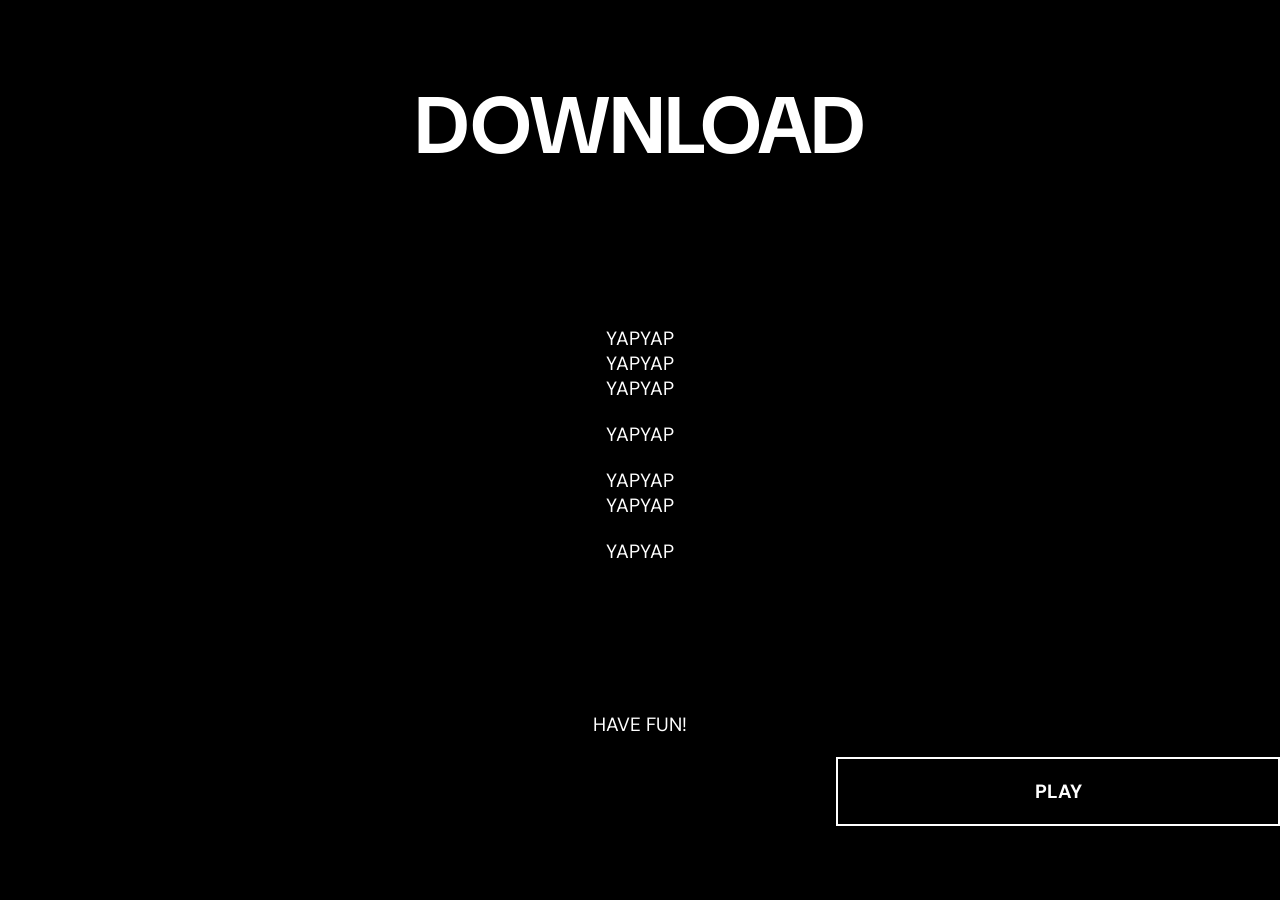
==== Download_Site.html @ 9d28e9a4 "fixed play vs playtest, download needs text and a few adjustments" ====
<!DOCTYPE html>
<html lang="en">
<head>
  <meta charset="utf-8">
  <meta name="viewport" content="width=device-width, initial-scale=1">
  <link rel="stylesheet" href="Main_Site.css">
  <title>Main</title>
</head>
<body>
  <h1>Download</h1>
  <div>
    <p>yapyap</p>
    <p>yapyap</p>
    <p>yapyap</p>
    <br>
    <p>yapyap</p>
    <br>
    <p>yapyap</p>
    <p>yapyap</p>
    <br>
    <p>yapyap</p>
  </div>
  <div id="gap_list">
    <p>Have fun!</p>
    <div class="button_div" id="right_button">
      <a href="Record_Site.html" class="button"  >
        <p>Play</p>
      </a>
    </div>
  </div>




    <!-- <img src="https://images-wixmp-ed30a86b8c4ca887773594c2.wixmp.com/f/95a2e639-7e75-4fdd-85b9-f7e96f5214c3/dm4km6l-5aadce3b-6a99-4916-b422-28a3a61fd808.png/v1/fill/w_1192,h_670,q_70,strp/download_by_s0pp1n4t0r_dm4km6l-pre.jpg?token=eyJ0eXAiOiJKV1QiLCJhbGciOiJIUzI1NiJ9.[base64].CP17zin2ReUWFvOEn0CDR4p49b7D_wB7ePL_hCYgNlw"
    class="background" id="play_vs_playtest_background" alt="Play vs Playtest background">
 
   <div class="button" id="how_to_record_button">
    <a href="Record_Site.html">
      <img
        src="https://images-wixmp-ed30a86b8c4ca887773594c2.wixmp.com/f/95a2e639-7e75-4fdd-85b9-f7e96f5214c3/dm4ko42-9e73b98d-4d5c-4323-97cf-5aa43617eb76.png/v1/fill/w_338,h_71,q_80,strp/how_to_record_by_s0pp1n4t0r_dm4ko42-fullview.jpg?token=eyJ0eXAiOiJKV1QiLCJhbGciOiJIUzI1NiJ9.[base64].vULSOsZCl5ik04GfIB--loOxPN5xWmWZFVCLpJ3d6wk"
        alt="How to record"
      >
    </a>
  </div> -->
  
</body>
</html>
---- Main_Site.css ----
@import url('https://fonts.googleapis.com/css?family=DM Sans');

html{
    height: 100%;
    width: 100%;
}

h1, h2{
    text-align: center;
    width: 100%;
}

h1, h2, h3, p{
    margin: 0px;
}

h1{
    font-size: 500%;
}

p{
    font-size: 120%;
}

body { 
    background-size: cover;
    background-repeat: no-repeat;
    background-position: center;
    background-color:black;
    width:100vw;
    height: 100vh;
    margin: 0;
    overflow: hidden;
    display: flex;
    font-family: 'DM Sans';
    letter-spacing: 30%;
    color: white;
    flex-wrap: wrap;
    align-items: center;
    text-transform: uppercase;
}

#gap_list{
    gap:20px;
}

.background {
    position: fixed;
    z-index: -1;
    width: 100%;
    height: 100%;
    top: -1px;
    left: -1px;
}

.half_div{
    height: 50%;
}

br{
    line-height: 10;
}

div{
    width:100%;
    height: fit-content;
    display: flex;
    align-items: center;
    justify-content: center;
    flex-wrap: wrap;
    flex-direction: column;
}

.button, .button:hover, .button:active, .button:link, .button:visited{
    height: fit-content;
    display: inline-block;
    color: white;
    text-decoration: none;
    border: 2px white solid !important;
    padding:20px;
    width: 400px;
    text-align: center;
    font-weight:bold;
}

#margin_bottom{
    margin-bottom: 70px;
}

#right_button{
    justify-content: flex-end !important;
}

#main_title{
    width: 35%;
    margin-right:0px;
    height: 100%;
    align-items: flex-end;
    flex-direction: row;
}

#main_title .button_div{
    height: 50%;
}

.button_div{
    display: flex;
    height: 25%;
    width: 100%;
    flex-wrap: wrap;
    align-content: center;
    justify-content: center;
    flex-direction: row;
}


#start_button {
    position: fixed;
    width: 100%;
    height: 100%;
    top: 50%;
    left: 50%;
    transform: translate(17%, 20%);
    z-index: 99;
    display: block;
}

#play_button {
    position: fixed;
    width: 100%;
    height: 100%;
    top: 50%;
    left: 50%;
    transform: translate(-17%, -20%);
    z-index: inherit;
    display: block;
}

#playtest_button {
    position: fixed;
    width: 100%;
    height: 100%;
    top: 50%;
    left: 50%;
    transform: translate(-49%, -10%);
    z-index: inherit;
    display: block;
}

#how_to_download_button {
     position: fixed;
    width: 100%;
    height: 100%;
    top: 50%;
    left: 50%;
    transform: translate(17%, 20%);
    z-index: inherit;
    display: block;
}

#how_to_record_button {
    position: fixed;
    width: 100%;
    height: 100%;
    top: 50%;
    left: 50%;
    transform: translate(17%, 20%);
    z-index: inherit;
    display: block;
}

#upload_recording_button {
    position: fixed;
    width: 100%;
    height: 100%;
    top: 50%;
    left: 50%;
    transform: translate(17%, 20%);
    z-index: inherit;
    display: block;
}

#survey_button {
    position: fixed;
    width: 100%;
    height: 100%;
    top: 50%;
    left: 50%;
    transform: translate(17%, 20%);
    z-index: inherit;
    display: block;
}

.button:hover {
    border: 50px;
    border-color: blueviolet;
}
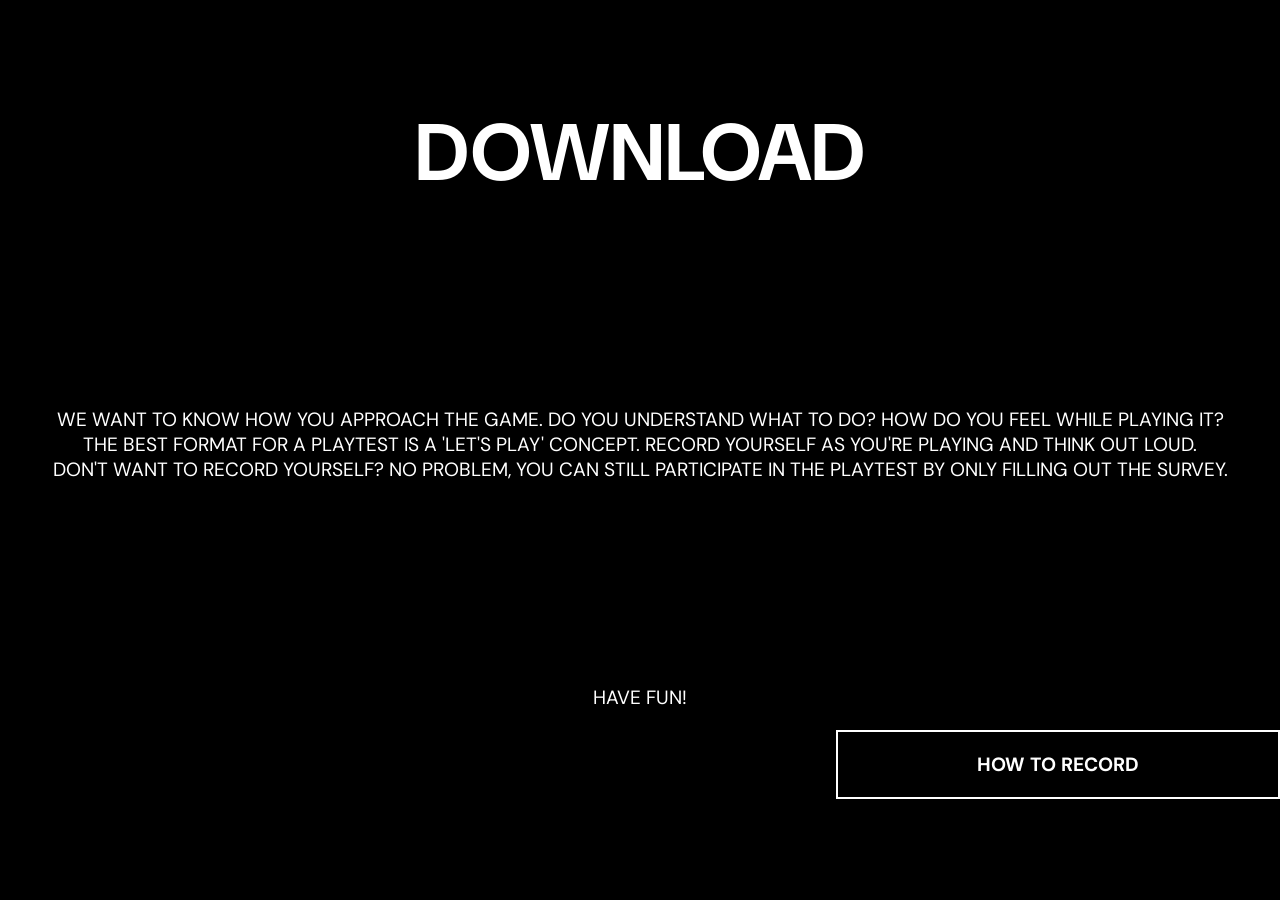
==== commit df6ce6d2: "adding text to the screens" ====
--- a/Download_Site.html
+++ b/Download_Site.html
@@ -8,23 +8,18 @@
 </head>
 <body>
   <h1>Download</h1>
-  <div>
-    <p>yapyap</p>
-    <p>yapyap</p>
-    <p>yapyap</p>
-    <br>
-    <p>yapyap</p>
-    <br>
-    <p>yapyap</p>
-    <p>yapyap</p>
-    <br>
-    <p>yapyap</p>
+  <div class="main_div" id="justify_div">
+    <p>WE WANT TO KNOW HOW YOU APPROACH THE GAME. DO YOU UNDERSTAND WHAT TO DO? HOW DO YOU FEEL WHILE PLAYING IT?<br></p>
+    <p>THE BEST FORMAT FOR A PLAYTEST IS A 'LET'S PLAY' CONCEPT.
+RECORD YOURSELF AS YOU'RE PLAYING AND THINK OUT LOUD.<br></p>
+    <p>DON'T WANT TO RECORD YOURSELF? NO PROBLEM, YOU CAN STILL PARTICIPATE IN THE PLAYTEST BY ONLY FILLING OUT THE SURVEY.</p>
+    
   </div>
   <div id="gap_list">
     <p>Have fun!</p>
     <div class="button_div" id="right_button">
       <a href="Record_Site.html" class="button"  >
-        <p>Play</p>
+        <p>How to record</p>
       </a>
     </div>
   </div>
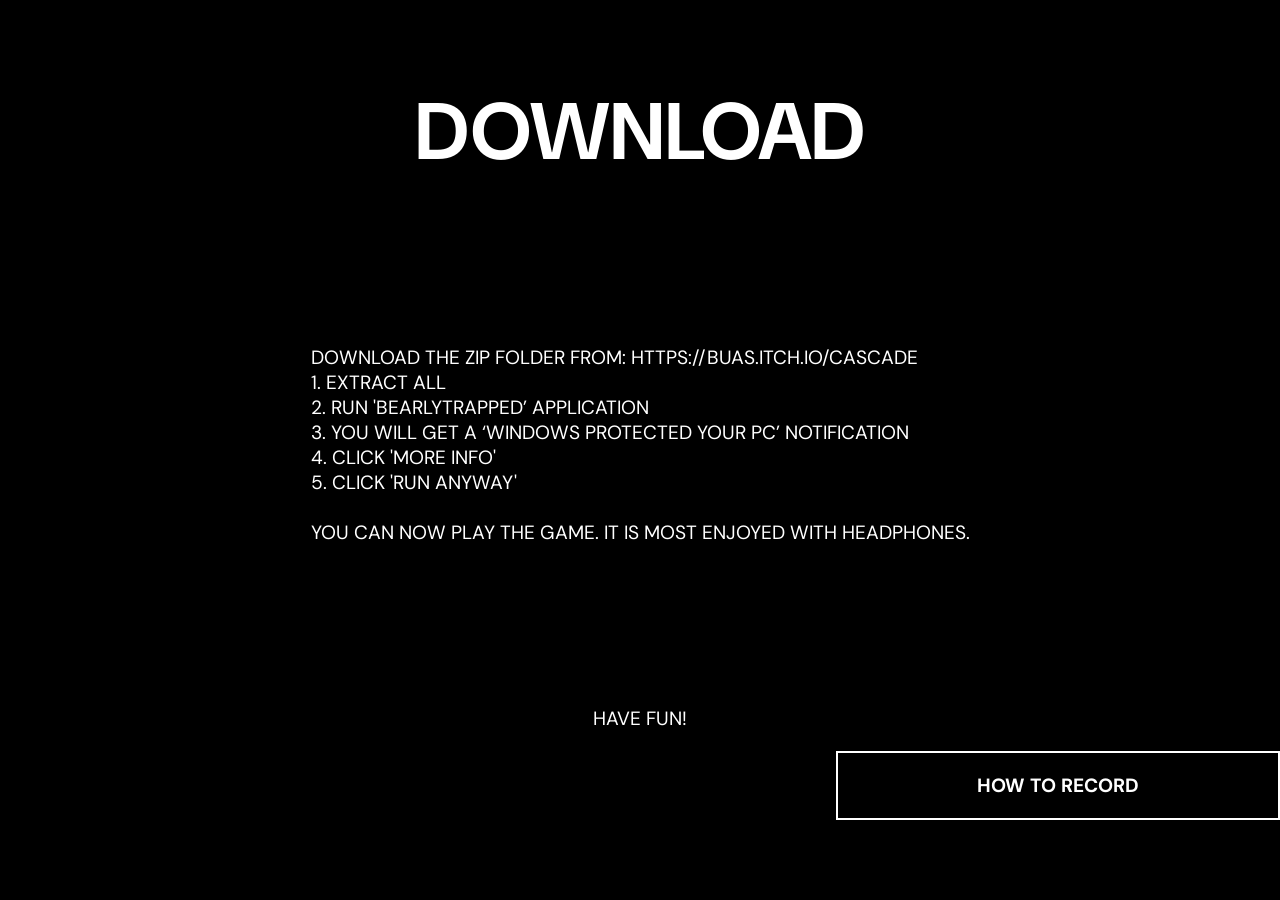
==== commit 9e4f7f0c: "added text to all the pages" ====
--- a/Download_Site.html
+++ b/Download_Site.html
@@ -9,10 +9,17 @@
 <body>
   <h1>Download</h1>
   <div class="main_div" id="justify_div">
-    <p>WE WANT TO KNOW HOW YOU APPROACH THE GAME. DO YOU UNDERSTAND WHAT TO DO? HOW DO YOU FEEL WHILE PLAYING IT?<br></p>
-    <p>THE BEST FORMAT FOR A PLAYTEST IS A 'LET'S PLAY' CONCEPT.
-RECORD YOURSELF AS YOU'RE PLAYING AND THINK OUT LOUD.<br></p>
-    <p>DON'T WANT TO RECORD YOURSELF? NO PROBLEM, YOU CAN STILL PARTICIPATE IN THE PLAYTEST BY ONLY FILLING OUT THE SURVEY.</p>
+
+    <p>DOWNLOAD THE ZIP FOLDER FROM: https://buas.itch.io/cascade 
+<br>1. EXTRACT ALL
+<br>2. RUN 'BEARLYTRAPPED’ APPLICATION
+ 
+<br>3. YOU WILL GET A ‘WINDOWS PROTECTED YOUR PC’ NOTIFICATION
+
+<br>4. CLICK 'MORE INFO'
+<br>5. CLICK 'RUN ANYWAY'
+
+<br><br>YOU CAN NOW PLAY THE GAME. IT IS MOST ENJOYED WITH HEADPHONES.</p>
     
   </div>
   <div id="gap_list">
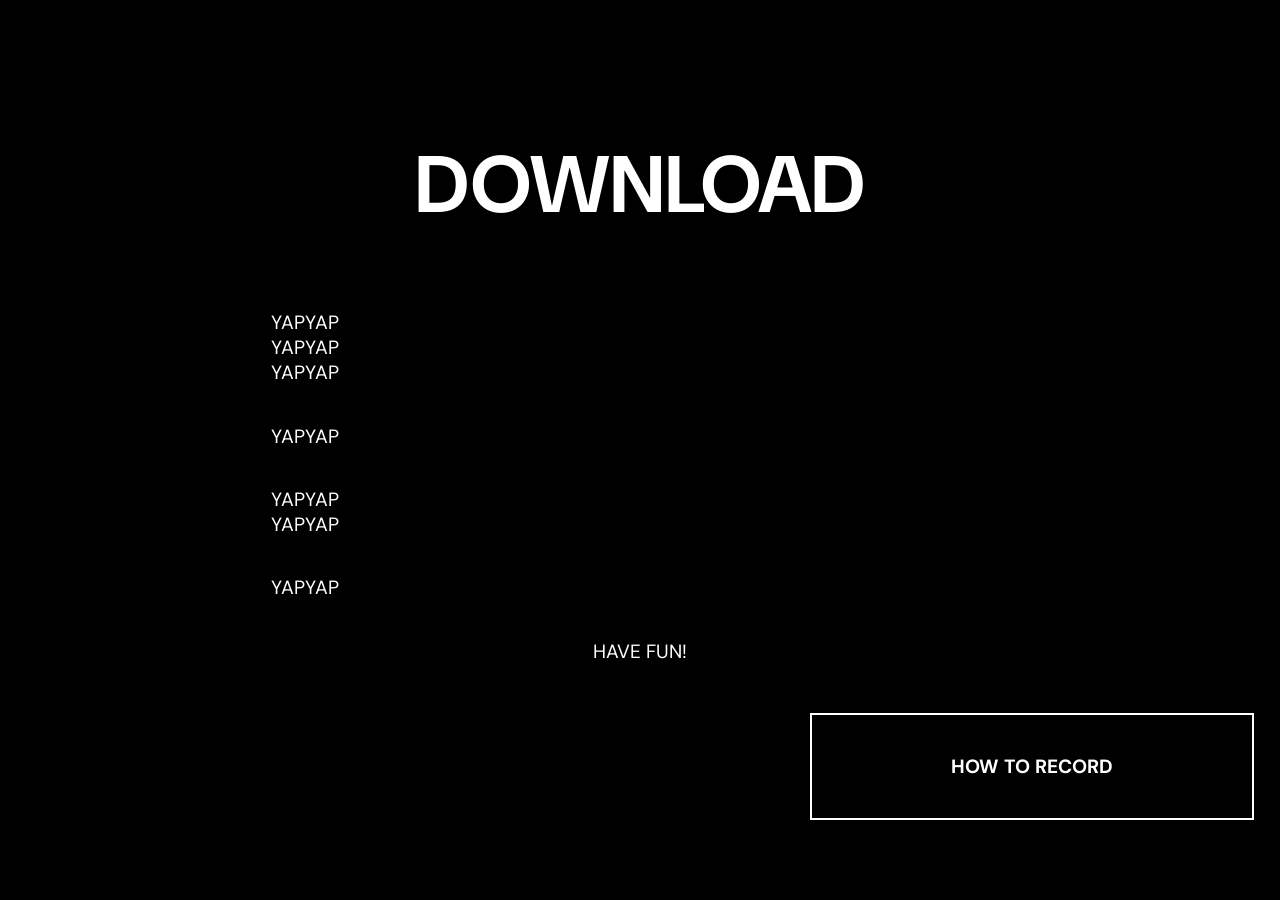
==== commit 1a3a09e3: "playtest site done" ====
--- a/Download_Site.html
+++ b/Download_Site.html
@@ -6,23 +6,15 @@
   <link rel="stylesheet" href="Main_Site.css">
   <title>Main</title>
 </head>
-<body>
+<body class="flexbox">
   <h1>Download</h1>
   <div class="main_div" id="justify_div">
-
-    <p>DOWNLOAD THE ZIP FOLDER FROM: https://buas.itch.io/cascade 
-<br>1. EXTRACT ALL
-<br>2. RUN 'BEARLYTRAPPED’ APPLICATION
- 
-<br>3. YOU WILL GET A ‘WINDOWS PROTECTED YOUR PC’ NOTIFICATION
-
-<br>4. CLICK 'MORE INFO'
-<br>5. CLICK 'RUN ANYWAY'
-
-<br><br>YOU CAN NOW PLAY THE GAME. IT IS MOST ENJOYED WITH HEADPHONES.</p>
-    
+    <p>yapyap<br>yapyap<br>yapyap</p>
+    <p>yapyap</p>
+    <p>yapyap<br>yapyap</p>
+    <p>yapyap</p>
   </div>
-  <div id="gap_list">
+  <div class="gap">
     <p>Have fun!</p>
     <div class="button_div" id="right_button">
       <a href="Record_Site.html" class="button"  >
--- a/Main_Site.css
+++ b/Main_Site.css
@@ -10,9 +10,6 @@
     width: 100%;
 }
 
-h1, h2, h3, p{
-    margin: 0px;
-}
 
 h1{
     font-size: 500%;
@@ -20,6 +17,7 @@
 
 p{
     font-size: 120%;
+    width: 100%;
 }
 
 body { 
@@ -27,21 +25,27 @@
     background-repeat: no-repeat;
     background-position: center;
     background-color:black;
-    width:100vw;
+    width: 100vw;
     height: 100vh;
     margin: 0;
     overflow: hidden;
-    display: flex;
     font-family: 'DM Sans';
     letter-spacing: 30%;
     color: white;
-    flex-wrap: wrap;
-    align-items: center;
     text-transform: uppercase;
-}
-
-#gap_list{
-    gap:20px;
+
+    padding-left: 2vw;
+    padding-right: 2vw;
+    box-sizing: border-box;
+}
+
+.gap{
+    gap: 30px;
+    text-align: center;
+}
+
+#justify_div{
+    text-align:left;
 }
 
 .background {
@@ -53,12 +57,29 @@
     left: -1px;
 }
 
-.half_div{
-    height: 50%;
-}
-
-br{
-    line-height: 10;
+/*100%  height */
+.div_left, .div_right{
+    height: 100%;
+}
+
+.div_right .button{
+    padding: 0 !important;
+}
+
+.flexbox{
+    justify-content:center;
+    align-items: center;
+    align-content: center;
+    display:flex;
+    flex-wrap:wrap;
+}
+
+.div_left{
+    width: 65%;
+}
+
+.div_right{
+    width: 35%;
 }
 
 div{
@@ -71,6 +92,10 @@
     flex-direction: column;
 }
 
+.div_content{
+    height:70%;
+}
+
 .button, .button:hover, .button:active, .button:link, .button:visited{
     height: fit-content;
     display: inline-block;
@@ -91,9 +116,12 @@
     justify-content: flex-end !important;
 }
 
+.main_div{
+    width:60%;
+    text-align: center;
+}
+
 #main_title{
-    width: 35%;
-    margin-right:0px;
     height: 100%;
     align-items: flex-end;
     flex-direction: row;
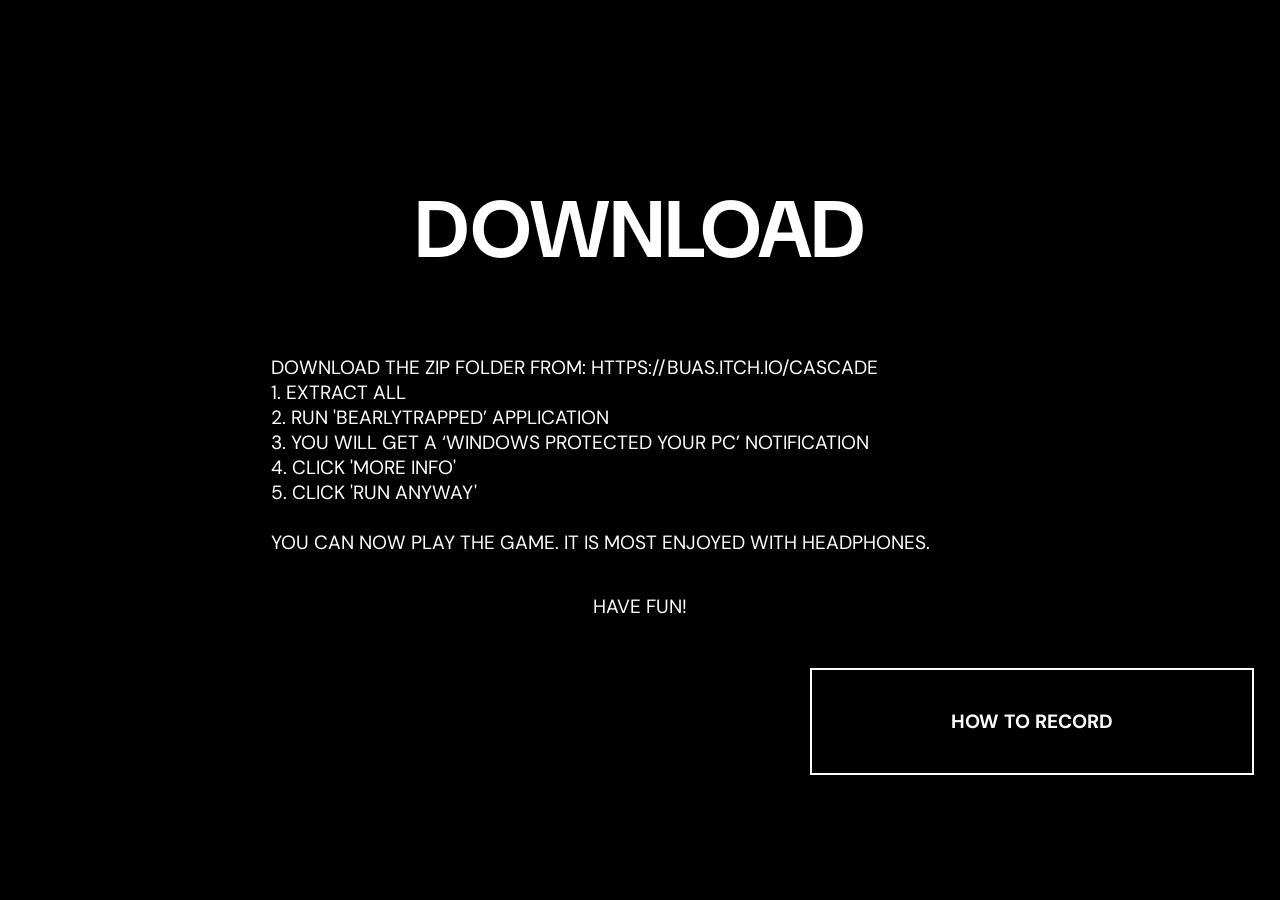
==== commit 6813733a: "Merge branch 'main' of https://github.com/beartrap-cascade/beartrap-cascade.github.io" ====
--- a/Download_Site.html
+++ b/Download_Site.html
@@ -9,10 +9,18 @@
 <body class="flexbox">
   <h1>Download</h1>
   <div class="main_div" id="justify_div">
-    <p>yapyap<br>yapyap<br>yapyap</p>
-    <p>yapyap</p>
-    <p>yapyap<br>yapyap</p>
-    <p>yapyap</p>
+
+    <p>DOWNLOAD THE ZIP FOLDER FROM: https://buas.itch.io/cascade 
+<br>1. EXTRACT ALL
+<br>2. RUN 'BEARLYTRAPPED’ APPLICATION
+ 
+<br>3. YOU WILL GET A ‘WINDOWS PROTECTED YOUR PC’ NOTIFICATION
+
+<br>4. CLICK 'MORE INFO'
+<br>5. CLICK 'RUN ANYWAY'
+
+<br><br>YOU CAN NOW PLAY THE GAME. IT IS MOST ENJOYED WITH HEADPHONES.</p>
+    
   </div>
   <div class="gap">
     <p>Have fun!</p>
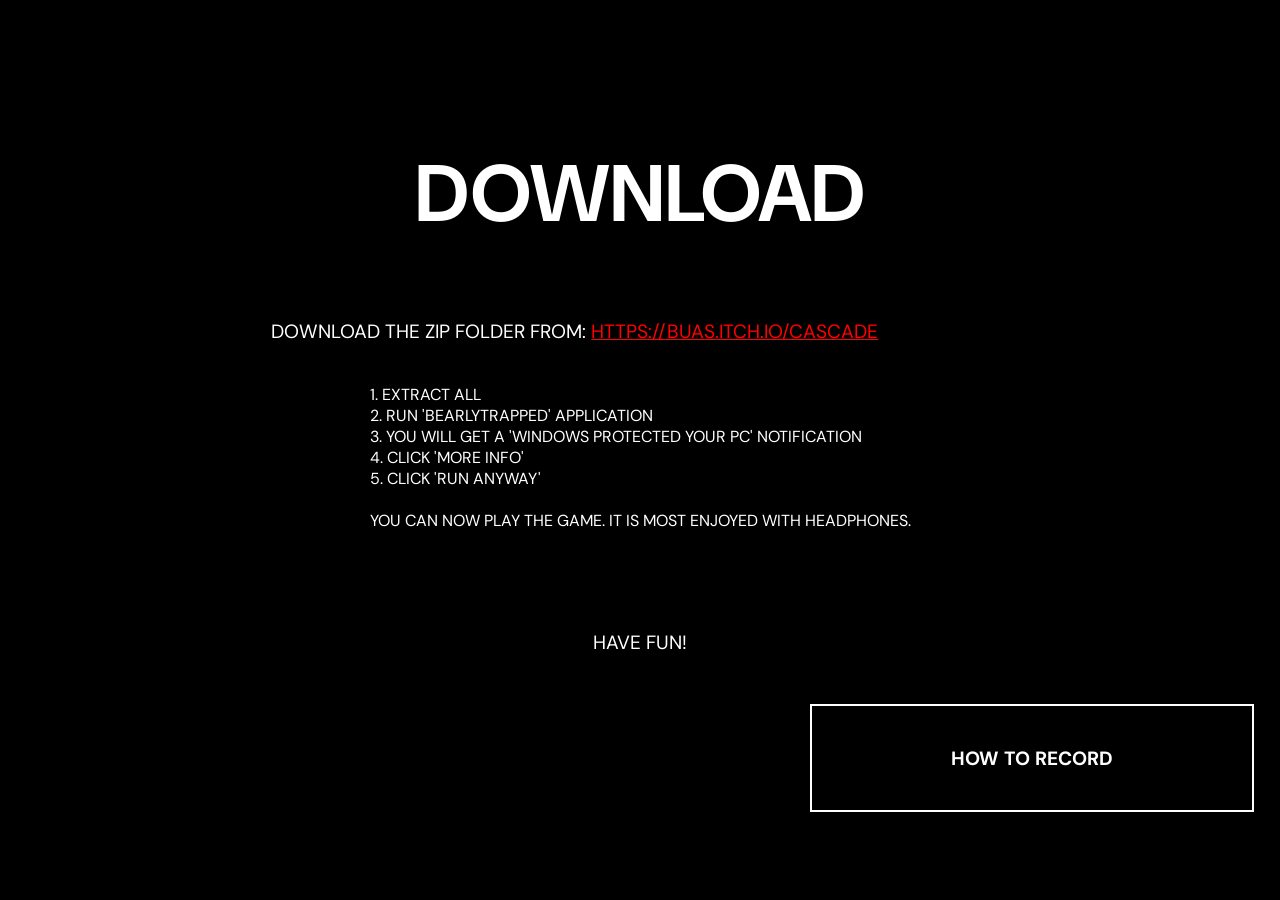
==== commit f5f3a63d: "added all the text and hyperlinks! except for the obs tutorial- still waiting on that" ====
--- a/Download_Site.html
+++ b/Download_Site.html
@@ -10,16 +10,16 @@
   <h1>Download</h1>
   <div class="main_div" id="justify_div">
 
-    <p>DOWNLOAD THE ZIP FOLDER FROM: https://buas.itch.io/cascade 
+<p>DOWNLOAD THE ZIP FOLDER FROM: <a href="https://buas.itch.io/cascade">https://buas.itch.io/cascade</a></p>
 <br>1. EXTRACT ALL
-<br>2. RUN 'BEARLYTRAPPED’ APPLICATION
+<br>2. RUN 'BEARLYTRAPPED' APPLICATION
  
-<br>3. YOU WILL GET A ‘WINDOWS PROTECTED YOUR PC’ NOTIFICATION
+<br>3. YOU WILL GET A 'WINDOWS PROTECTED YOUR PC' NOTIFICATION
 
 <br>4. CLICK 'MORE INFO'
 <br>5. CLICK 'RUN ANYWAY'
 
-<br><br>YOU CAN NOW PLAY THE GAME. IT IS MOST ENJOYED WITH HEADPHONES.</p>
+<br><br>YOU CAN NOW PLAY THE GAME. IT IS MOST ENJOYED WITH HEADPHONES.<br><br><br></p>
     
   </div>
   <div class="gap">
--- a/Main_Site.css
+++ b/Main_Site.css
@@ -9,13 +9,12 @@
     text-align: center;
     width: 100%;
 }
-
 
 h1{
     font-size: 500%;
 }
 
-p{
+p {
     font-size: 120%;
     width: 100%;
 }
@@ -39,6 +38,11 @@
     box-sizing: border-box;
 }
 
+a:link, a:visited {
+    color: red;
+    text-decoration: underline;
+}
+
 .gap{
     gap: 30px;
     text-align: center;
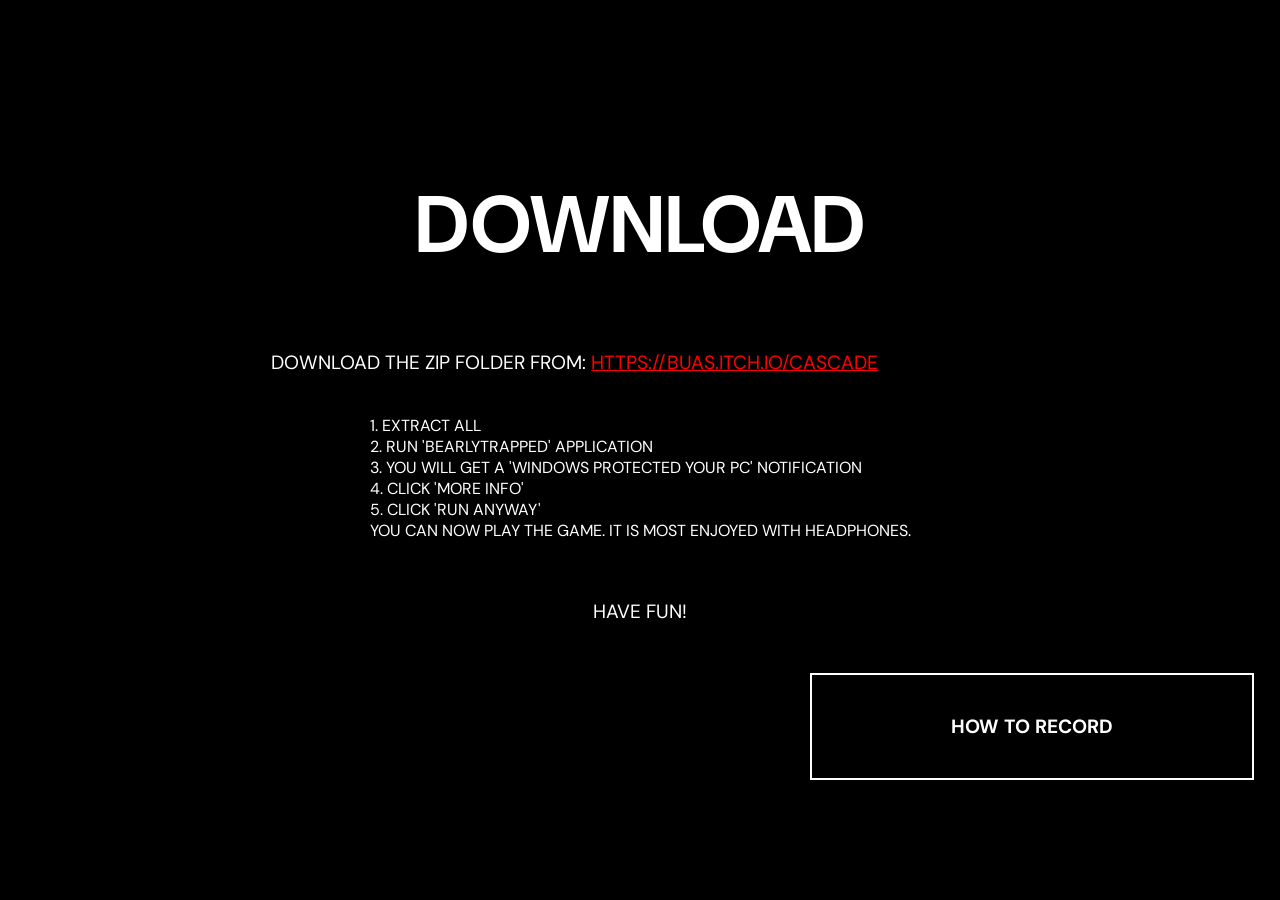
==== commit 4fd9ba10: "fixed some links and formatting" ====
--- a/Download_Site.html
+++ b/Download_Site.html
@@ -9,23 +9,18 @@
 <body class="flexbox">
   <h1>Download</h1>
   <div class="main_div" id="justify_div">
-
-<p>DOWNLOAD THE ZIP FOLDER FROM: <a href="https://buas.itch.io/cascade">https://buas.itch.io/cascade</a></p>
+<p>DOWNLOAD THE ZIP FOLDER FROM: <a href="https://buas.itch.io/cascade" target="_blank">https://buas.itch.io/cascade</a></p>
 <br>1. EXTRACT ALL
 <br>2. RUN 'BEARLYTRAPPED' APPLICATION
- 
 <br>3. YOU WILL GET A 'WINDOWS PROTECTED YOUR PC' NOTIFICATION
-
 <br>4. CLICK 'MORE INFO'
 <br>5. CLICK 'RUN ANYWAY'
-
-<br><br>YOU CAN NOW PLAY THE GAME. IT IS MOST ENJOYED WITH HEADPHONES.<br><br><br></p>
-    
+<br>YOU CAN NOW PLAY THE GAME. IT IS MOST ENJOYED WITH HEADPHONES.</p>
   </div>
   <div class="gap">
     <p>Have fun!</p>
     <div class="button_div" id="right_button">
-      <a href="Record_Site.html" class="button"  >
+      <a href="Record_Site.html" class="button">
         <p>How to record</p>
       </a>
     </div>
